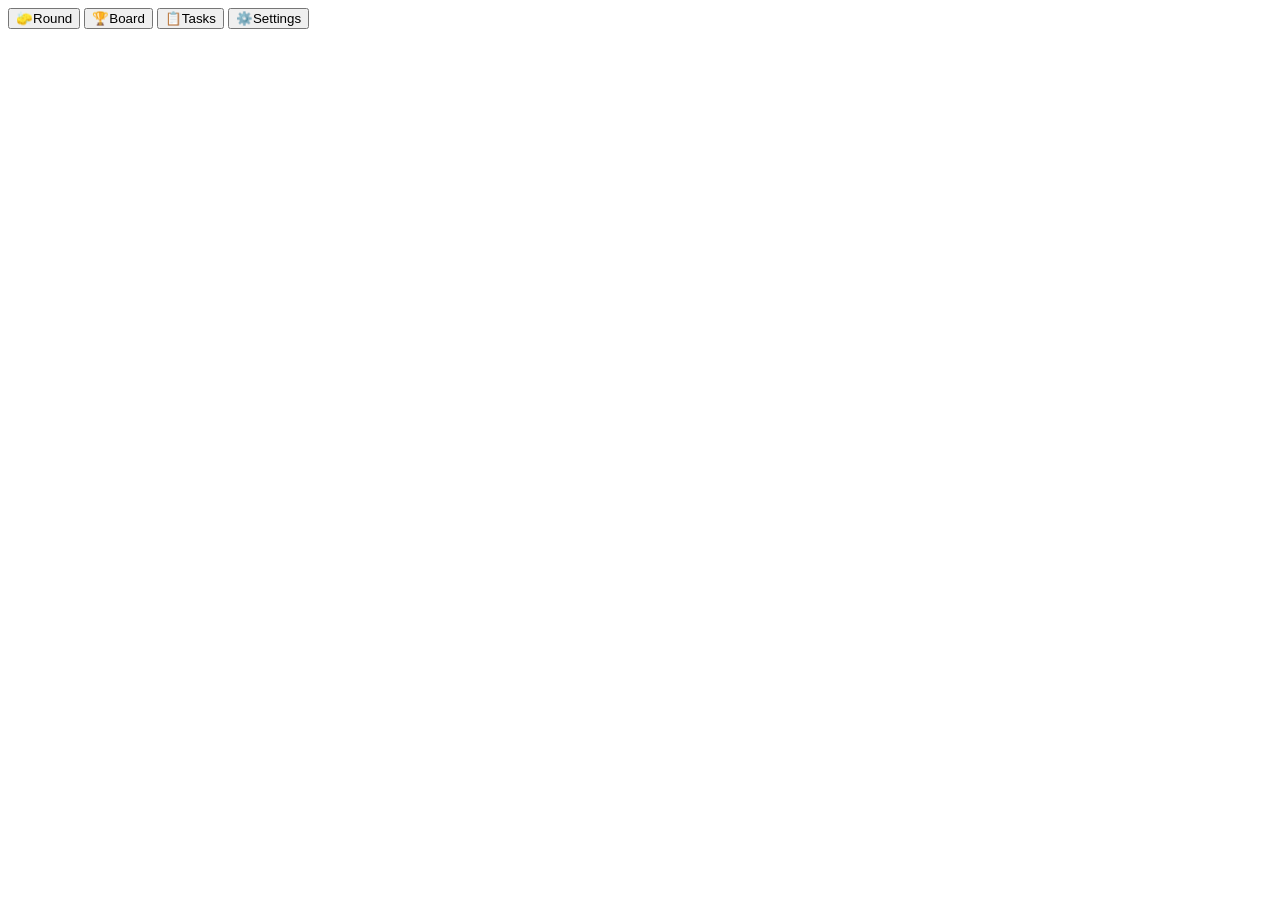
==== index.html @ fc2789f1 "Create index.html" ====
<!DOCTYPE html>
<html lang="en">
<head>
<meta charset="utf-8">
<meta name="viewport" content="width=device-width, initial-scale=1, viewport-fit=cover">
<title>Grime League</title>
<meta name="description" content="A monthly deep-clean league for two.">
<meta name="theme-color" content="#F5EEE1" media="(prefers-color-scheme: light)">
<meta name="theme-color" content="#131210" media="(prefers-color-scheme: dark)">
<meta name="apple-mobile-web-app-capable" content="yes">
<meta name="mobile-web-app-capable" content="yes">
<meta name="apple-mobile-web-app-status-bar-style" content="black-translucent">
<meta name="apple-mobile-web-app-title" content="Grime League">
<meta name="format-detection" content="telephone=no">
<link rel="manifest" href="manifest.webmanifest">
<link rel="icon" type="image/png" sizes="192x192" href="icon-192.png">
<link rel="apple-touch-icon" href="apple-touch-icon.png">
<link rel="preconnect" href="https://fonts.googleapis.com">
<link rel="preconnect" href="https://fonts.gstatic.com" crossorigin>
<link href="https://fonts.googleapis.com/css2?family=Bowlby+One&display=swap" rel="stylesheet">
<link rel="stylesheet" href="app.css?v=1">
</head>
<body>
<main id="main"></main>
<nav id="tabs" aria-label="Sections">
  <button class="tab on" data-tab="round"><span class="ti">🧽</span>Round</button>
  <button class="tab" data-tab="board"><span class="ti">🏆</span>Board</button>
  <button class="tab" data-tab="tasks"><span class="ti">📋</span>Tasks</button>
  <button class="tab" data-tab="settings"><span class="ti">⚙️</span>Settings</button>
</nav>
<div id="toast" role="status" aria-live="polite"></div>
<canvas id="fx"></canvas>
<script type="module" src="app.js?v=1"></script>
</body>
</html>
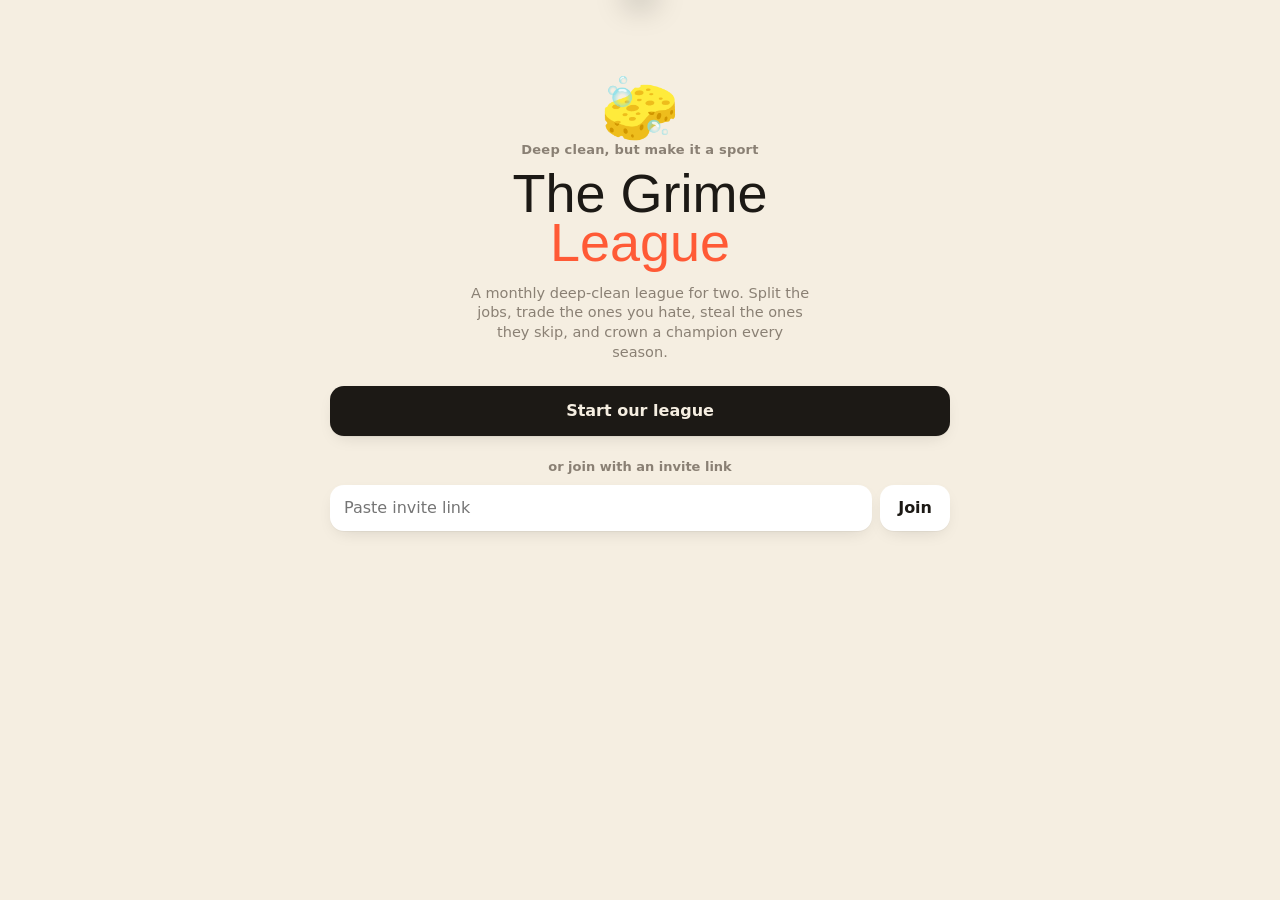
==== commit 7ac49403: "Update index.html" ====
--- a/index.html
+++ b/index.html
@@ -18,7 +18,27 @@
 <link rel="preconnect" href="https://fonts.googleapis.com">
 <link rel="preconnect" href="https://fonts.gstatic.com" crossorigin>
 <link href="https://fonts.googleapis.com/css2?family=Bowlby+One&display=swap" rel="stylesheet">
-<link rel="stylesheet" href="app.css?v=1">
+<link rel="stylesheet" href="app.css?v=2">
+<script>
+// Home-screen app on iPhone: iOS sizes the page as if the status bar were not there, which leaves the
+// tab bar floating above the bottom edge. Measure the real screen height and size the app to it.
+(function () {
+  var standalone = window.navigator.standalone === true || (window.matchMedia && matchMedia('(display-mode: standalone)').matches);
+  if (!standalone) return;
+  var root = document.documentElement;
+  root.setAttribute('data-standalone', '');
+  function fit() {
+    var land = window.innerWidth > window.innerHeight;
+    var sh = land ? Math.min(screen.width, screen.height) : Math.max(screen.width, screen.height);
+    var gap = sh - window.innerHeight;
+    if (gap > 0 && gap < 140) root.style.setProperty('--app-h', sh + 'px');
+    else root.style.removeProperty('--app-h');
+  }
+  fit();
+  window.addEventListener('resize', fit);
+  window.addEventListener('orientationchange', function () { setTimeout(fit, 300); });
+})();
+</script>
 </head>
 <body>
 <main id="main"></main>
--- a/app.css
+++ b/app.css
@@ -0,0 +1,234 @@
+:root{
+  --bg:#F5EEE1;--card:#FFFFFF;--ink:#1C1915;--muted:#8A8074;--line:rgba(28,25,21,.08);--fill:rgba(28,25,21,.055);
+  --sun:#FFC73A;--good:#2FA84F;--warn:#FF8A00;--bad:#E5484D;--p0:#FF5A36;--p1:#139E9B;
+  --r:18px;--shadow:0 1px 0 rgba(28,25,21,.04),0 6px 18px -8px rgba(28,25,21,.18);
+  --tabh:58px;--sat:env(safe-area-inset-top,0px);--sab:env(safe-area-inset-bottom,0px);
+  color-scheme:light dark;
+}
+@media (prefers-color-scheme:dark){
+  :root{--bg:#131210;--card:#1F1D1A;--ink:#F4EEE5;--muted:#9E9589;--line:rgba(255,255,255,.08);--fill:rgba(255,255,255,.08);--shadow:0 1px 0 rgba(0,0,0,.4),0 8px 22px -10px rgba(0,0,0,.7)}
+}
+*{box-sizing:border-box;-webkit-tap-highlight-color:transparent}
+html,body{margin:0;height:100%;background:var(--bg);color:var(--ink);font:16px/1.35 -apple-system,BlinkMacSystemFont,"SF Pro Text","Segoe UI",system-ui,sans-serif;-webkit-font-smoothing:antialiased;overscroll-behavior:none}
+body{position:fixed;top:0;left:0;right:0;height:var(--app-h,100%);overflow:hidden}
+button{font:inherit;color:inherit;-webkit-user-select:none;user-select:none}
+#main{position:absolute;inset:0;overflow-y:auto;-webkit-overflow-scrolling:touch;padding:calc(var(--sat) + 14px) 16px calc(var(--tabh) + var(--sab) + 28px);overscroll-behavior-y:contain}
+body.noTabs #tabs{display:none}
+body.noTabs #main{padding-bottom:calc(var(--sab) + 24px)}
+#main>*{max-width:620px;margin-left:auto;margin-right:auto}
+
+.hdr{display:flex;justify-content:space-between;align-items:flex-end;gap:10px;margin:4px auto 16px}
+.hdr h1{font-family:"Bowlby One",-apple-system,sans-serif;font-weight:400;font-size:38px;line-height:1;margin:2px 0 0;letter-spacing:.2px}
+.hdr h1 small{font-size:20px;color:var(--muted)}
+.hsub{font-size:13px;font-weight:600;color:var(--muted);letter-spacing:.2px}
+.hright{display:flex;flex-direction:column;align-items:flex-end;gap:8px}
+.hbtns{display:flex;gap:8px}
+.sync{font-size:11px;font-weight:600;color:var(--muted);display:inline-flex;align-items:center;gap:5px;white-space:nowrap}
+.sync i{width:7px;height:7px;border-radius:50%;background:#aaa}
+.sync.live i{background:var(--good)}.sync.saving i{background:var(--sun)}.sync.connecting i{background:var(--sun)}
+.sync.offline i,.sync.local i{background:var(--warn)}.sync.error i{background:var(--bad)}
+.iconbtn{width:38px;height:38px;border-radius:50%;border:0;background:var(--card);box-shadow:var(--shadow);display:grid;place-items:center;cursor:pointer;color:var(--ink)}
+.iconbtn:disabled{opacity:.35}
+.iconbtn:active{transform:scale(.92)}
+.iconbtn.add{background:var(--ink);color:var(--bg)}
+.iconbtn.sm{width:30px;height:30px;box-shadow:none;background:var(--fill)}
+
+.av{--pc:#888;display:inline-grid;place-items:center;width:40px;height:40px;border-radius:50%;background:color-mix(in srgb,var(--pc) 22%,var(--card));box-shadow:inset 0 0 0 2.5px var(--pc);font-size:21px;flex:none}
+.av.sm{width:30px;height:30px;font-size:15px;box-shadow:inset 0 0 0 2px var(--pc)}
+.av.lg{width:58px;height:58px;font-size:30px;box-shadow:inset 0 0 0 3px var(--pc)}
+
+.duel{display:grid;grid-template-columns:1fr 1fr;gap:10px;position:relative}
+.fighter{--pc:#888;position:relative;background:var(--card);border-radius:var(--r);padding:14px 14px 12px;box-shadow:var(--shadow);overflow:hidden}
+.fighter:before{content:"";position:absolute;inset:0 0 auto 0;height:5px;background:var(--pc)}
+.fhead{display:flex;align-items:center;gap:10px}
+.fname{font-weight:700;font-size:16px;line-height:1.1}
+.fname em{font-style:normal;font-size:10px;font-weight:700;text-transform:uppercase;letter-spacing:.6px;background:var(--fill);color:var(--muted);padding:2px 6px;border-radius:6px;vertical-align:2px}
+.frank{font-size:11.5px;color:var(--muted);font-weight:600;margin-top:2px}
+.fscore{font-family:"Bowlby One",sans-serif;font-size:46px;line-height:1;margin:12px 0 8px;color:var(--pc)}
+.fscore span{font-family:-apple-system,sans-serif;font-size:13px;font-weight:700;color:var(--muted);margin-left:4px}
+.fsub{font-size:12px;color:var(--muted);font-weight:600;margin-top:6px}
+.crown{position:absolute;top:12px;right:10px;font-size:10.5px;font-weight:800;text-transform:uppercase;letter-spacing:.4px;background:var(--sun);color:#1C1915;padding:3px 7px;border-radius:99px;transform:rotate(4deg)}
+.vs{position:absolute;left:50%;top:50%;transform:translate(-50%,-50%) rotate(-8deg);font-family:"Bowlby One",sans-serif;font-size:13px;background:var(--ink);color:var(--bg);width:34px;height:34px;border-radius:50%;display:grid;place-items:center;border:3px solid var(--bg)}
+.meter{height:9px;border-radius:99px;background:var(--fill);overflow:hidden}
+.meter i{display:block;height:100%;border-radius:99px;background:var(--pc,var(--ink));transition:width .6s cubic-bezier(.3,1.3,.5,1)}
+.meter.team{height:12px;margin-top:10px}
+.meter.team i{background:linear-gradient(90deg,var(--p0),var(--sun),var(--p1))}
+.meter.thin{height:6px;margin:6px 0 4px}
+
+.card{background:var(--card);border-radius:var(--r);padding:14px 16px;box-shadow:var(--shadow);margin-top:12px}
+.eyebrow{font-size:11.5px;font-weight:700;text-transform:uppercase;letter-spacing:.7px;color:var(--muted)}
+.row-sb{display:flex;justify-content:space-between;align-items:center;gap:12px}
+.tg{font-size:15px;margin-top:3px}
+.tnum{font-family:"Bowlby One",sans-serif;font-size:28px;line-height:1}
+.tnum span{font-size:16px;color:var(--muted)}
+.team.won{background:linear-gradient(135deg,color-mix(in srgb,var(--p0) 16%,var(--card)),color-mix(in srgb,var(--p1) 16%,var(--card)))}
+.fun{display:grid;gap:10px}
+.funrow{display:flex;gap:10px;align-items:flex-start}
+.funrow p{margin:0;font-size:14.5px}
+.tag{flex:none;font-size:10.5px;font-weight:800;letter-spacing:.6px;text-transform:uppercase;background:var(--ink);color:var(--bg);border-radius:7px;padding:3px 7px;margin-top:1px;min-width:74px;text-align:center}
+.tag.q{background:var(--sun);color:#1C1915}
+.banner{margin-top:12px;border-radius:14px;padding:11px 14px;font-size:14px;background:var(--fill)}
+.banner.hot{background:#1C1915;color:#fff}
+.banner.hot b{color:var(--sun)}
+@media (prefers-color-scheme:dark){.banner.hot{background:#2a2216;border:1px solid #5a4416}}
+
+.filters{display:flex;gap:8px;align-items:center;margin:20px auto 4px}
+.seg{display:inline-flex;background:var(--fill);border-radius:11px;padding:2px;gap:2px;flex:1;min-width:0}
+.seg button{flex:1;border:0;background:transparent;padding:7px 10px;border-radius:9px;font-size:13.5px;font-weight:600;cursor:pointer;white-space:nowrap;overflow:hidden;text-overflow:ellipsis;color:var(--ink)}
+.seg button.on{background:var(--card);box-shadow:0 1px 4px rgba(0,0,0,.14)}
+.seg.wide{display:flex;width:100%}
+.seg.sm{flex:none}
+.seg.sm button{padding:6px 12px;flex:none;overflow:visible}
+.pill{border:0;background:var(--fill);border-radius:11px;padding:8px 12px;font-size:13.5px;font-weight:600;cursor:pointer;white-space:nowrap}
+.pill.on{background:var(--ink);color:var(--bg)}
+.hint{display:flex;justify-content:space-between;align-items:center;font-size:12.5px;color:var(--muted);font-weight:600;margin:10px auto 0;padding:0 4px}
+.hint button{border:0;background:none;color:var(--muted);font-size:13px;padding:4px 6px;cursor:pointer}
+
+.glabel{display:flex;justify-content:space-between;font-size:12.5px;font-weight:700;text-transform:uppercase;letter-spacing:.6px;color:var(--muted);margin:22px auto 7px;padding:0 4px}
+.list{background:var(--card);border-radius:var(--r);box-shadow:var(--shadow);overflow:hidden}
+.lrow{display:flex;align-items:center;gap:12px;padding:12px 14px;min-height:52px;position:relative}
+.lrow+.lrow:before,.swipe+.swipe:before{content:"";position:absolute;top:0;left:16px;right:0;height:1px;background:var(--line);z-index:2}
+.lrow.tap{cursor:pointer}
+.lrow.tap:active{background:var(--fill)}
+.lrow svg{color:var(--muted);flex:none}
+.lrow.col{flex-direction:column;align-items:stretch;gap:9px}
+.grow{flex:1;min-width:0}
+.tname{font-weight:600;font-size:15.5px;line-height:1.25}
+.fine{font-size:12.5px;color:var(--muted);margin-top:2px}
+.center{text-align:center}
+.remoji{font-size:24px;width:32px;text-align:center;flex:none}
+
+.swipe{position:relative;overflow:hidden;touch-action:pan-y}
+.swipe .act-l,.swipe .act-r{position:absolute;inset:0;display:flex;align-items:center;padding:0 22px;font-weight:800;font-size:14px;color:#fff;opacity:0}
+.swipe .act-l{background:var(--good)}
+.swipe .act-r{background:var(--warn);justify-content:flex-end}
+.swipe.done .act-l{background:#8A8074}
+.swipe.done .act-l:after{content:" (undo)"}
+.swipe.show-l .act-l,.swipe.show-r .act-r{opacity:.55}
+.swipe.armed .act-l,.swipe.armed .act-r{opacity:1}
+.swipe.done.show-r .act-r{opacity:0}
+.fg{position:relative;display:flex;align-items:center;gap:12px;padding:11px 12px 11px 14px;background:var(--card);transition:transform .32s cubic-bezier(.3,1.25,.5,1);z-index:1}
+.dragging .fg{transition:none}
+.fg:after{content:"";position:absolute;left:0;top:10px;bottom:10px;width:4px;border-radius:0 4px 4px 0;background:var(--pc)}
+.check{--bc:#888;flex:none;width:30px;height:30px;border-radius:50%;border:2.5px solid color-mix(in srgb,var(--pc) 65%,transparent);background:transparent;display:grid;place-items:center;color:transparent;cursor:pointer;padding:0;transition:transform .15s}
+.check:active{transform:scale(.85)}
+.done .check{background:var(--bc);border-color:var(--bc);color:#fff;animation:pop .35s cubic-bezier(.3,1.6,.5,1)}
+@keyframes pop{0%{transform:scale(.6)}100%{transform:scale(1)}}
+.tbody{flex:1;min-width:0;cursor:pointer}
+.done .tname{color:var(--muted);text-decoration:line-through;text-decoration-thickness:1.5px}
+.tmeta{display:flex;flex-wrap:wrap;gap:5px;margin-top:4px;font-size:11.5px;font-weight:600;color:var(--muted)}
+.tmeta span{background:var(--fill);border-radius:6px;padding:2px 6px}
+.tmeta .ptag{background:var(--ink);color:var(--bg)}
+.tmeta .ptag.snag,.tmeta .myst{background:var(--sun);color:#1C1915}
+.tmeta .one{background:color-mix(in srgb,var(--p1) 22%,transparent);color:var(--ink)}
+.who{flex:none;cursor:pointer}
+.empty{text-align:center;color:var(--muted);font-weight:600;padding:28px 16px;font-size:14.5px}
+.next .chips{display:flex;flex-wrap:wrap;gap:6px;margin-top:9px}
+.chips span{font-size:12.5px;font-weight:600;background:var(--fill);border-radius:8px;padding:4px 8px}
+
+.season{text-align:center;position:relative;overflow:hidden;background:linear-gradient(160deg,color-mix(in srgb,var(--sun) 28%,var(--card)),var(--card) 60%)}
+.trophy{font-size:40px;line-height:1;margin-bottom:6px}
+.stand{display:flex;align-items:flex-start;justify-content:center;gap:10px;margin:14px 0 10px}
+.sp{flex:1;display:flex;flex-direction:column;align-items:center;gap:4px;padding:10px 6px;border-radius:14px}
+.sp.lead{background:color-mix(in srgb,var(--pc) 14%,transparent)}
+.spn{font-weight:700}
+.spw{font-family:"Bowlby One",sans-serif;font-size:30px;line-height:1;color:var(--pc)}
+.spw span{font-family:-apple-system,sans-serif;font-size:12px;color:var(--muted);font-weight:600}
+.spvs{font-family:"Bowlby One",sans-serif;font-size:22px;color:var(--muted);align-self:center}
+.hof{padding:6px 0;font-size:15px}
+.rank .meter i{background:var(--pc)}
+.bigline{font-size:17px;margin-top:4px}
+.badges{display:grid;grid-template-columns:repeat(3,1fr);gap:8px;margin-top:10px}
+.badge{--pc:#888;background:var(--card);border-radius:14px;padding:12px 8px;text-align:center;box-shadow:var(--shadow);opacity:.5}
+.badge.got{opacity:1;box-shadow:var(--shadow),inset 0 0 0 2px color-mix(in srgb,var(--pc) 70%,transparent)}
+.be{font-size:26px;line-height:1.1}
+.bt{font-size:12px;font-weight:700;margin-top:5px;line-height:1.2}
+.bd{font-size:10.5px;color:var(--muted);margin-top:3px;line-height:1.25}
+.hist{cursor:pointer}
+.hscore{font-family:"Bowlby One",sans-serif;font-size:17px;white-space:nowrap}
+.hw{width:30px;display:grid;place-items:center;font-size:20px}
+.livetag{font-size:10px;font-weight:800;text-transform:uppercase;background:var(--bad);color:#fff;border-radius:5px;padding:1px 5px;vertical-align:2px}
+
+.lead{color:var(--muted);font-size:14.5px;margin:14px auto}
+.bigbtn{display:flex;align-items:center;justify-content:center;gap:8px;width:100%;border:0;border-radius:14px;padding:14px;font-weight:700;font-size:16px;background:var(--card);box-shadow:var(--shadow);cursor:pointer;margin-top:12px;color:var(--ink)}
+.bigbtn:active{transform:scale(.98);opacity:.85}
+.bigbtn.primary{background:var(--pc,var(--ink));color:#fff}
+.bigbtn.primary:not([style]){background:var(--ink);color:var(--bg)}
+.bigbtn.ghost{background:transparent;box-shadow:none;color:var(--muted)}
+.bigbtn.danger{background:transparent;box-shadow:none;color:var(--bad)}
+.ord{flex:none}
+.stepper{display:flex;align-items:center;background:var(--fill);border-radius:11px;flex:none}
+.stepper button{border:0;background:transparent;width:38px;height:34px;font-size:20px;font-weight:600;cursor:pointer;color:var(--ink)}
+.stepper span{min-width:52px;text-align:center;font-weight:700;font-size:14px}
+.stepper.big span{font-family:"Bowlby One",sans-serif;font-size:22px;min-width:60px}
+.stepper.big button{width:52px;height:44px;font-size:24px}
+input.sw{flex:none;width:51px;height:31px;margin:0;accent-color:var(--good)}
+html.noswitch input.sw{appearance:none;-webkit-appearance:none;background:var(--fill);border-radius:99px;position:relative;cursor:pointer;transition:background .2s}
+html.noswitch input.sw:after{content:"";position:absolute;top:2px;left:2px;width:27px;height:27px;border-radius:50%;background:#fff;box-shadow:0 2px 5px rgba(0,0,0,.2);transition:transform .2s}
+html.noswitch input.sw:checked{background:var(--good)}
+html.noswitch input.sw:checked:after{transform:translateX(20px)}
+.foot{margin:26px auto}
+
+.sheet-ov{position:fixed;top:0;left:0;right:0;height:var(--app-h,100%);background:rgba(0,0,0,0);z-index:40;display:flex;align-items:flex-end;justify-content:center;transition:background .28s}
+.sheet-ov.in{background:rgba(0,0,0,.42)}
+.sheet{width:100%;max-width:560px;max-height:92vh;overflow-y:auto;background:var(--bg);border-radius:22px 22px 0 0;padding:8px 18px calc(var(--sab) + 18px);transform:translateY(105%);transition:transform .32s cubic-bezier(.25,1.1,.4,1);box-shadow:0 -10px 40px rgba(0,0,0,.25)}
+.sheet-ov.in .sheet{transform:none}
+.grab{width:40px;height:5px;border-radius:9px;background:var(--line);margin:2px auto 12px;box-shadow:inset 0 0 0 9px var(--fill)}
+.shead{display:flex;align-items:center;gap:12px;margin-bottom:14px}
+.shead h2{font-size:22px;line-height:1.2;margin:2px 0 0}
+.shead .remoji{font-size:34px;width:48px}
+.facts{display:grid;grid-template-columns:repeat(3,1fr);gap:8px}
+.facts>div{background:var(--card);border-radius:14px;padding:10px;text-align:center;display:flex;flex-direction:column;align-items:center;gap:3px;box-shadow:var(--shadow)}
+.facts b{font-family:"Bowlby One",sans-serif;font-size:22px;line-height:30px}
+.facts span{font-size:12px;color:var(--muted);font-weight:600}
+.donebox{margin-top:12px;border-radius:14px;padding:11px 14px;background:color-mix(in srgb,var(--pc) 18%,var(--card));font-size:14.5px}
+.tipbox{margin-top:12px;border-radius:14px;padding:12px 14px;background:color-mix(in srgb,var(--sun) 22%,var(--card));font-size:14.5px;line-height:1.45}
+.earn{margin-top:10px;font-size:13.5px;color:var(--muted);text-align:center}
+.btns{margin-top:6px}
+.fld{display:block;margin:12px 0}
+.fld>span{display:block;font-size:12.5px;font-weight:700;color:var(--muted);text-transform:uppercase;letter-spacing:.5px;margin:0 0 6px 4px}
+.fld>span em{font-style:normal;text-transform:none;letter-spacing:0;font-weight:500}
+.fld input,.fld select,.fld textarea{width:100%;font:inherit;font-size:16px;color:var(--ink);background:var(--card);border:0;border-radius:12px;padding:12px 14px;box-shadow:var(--shadow);-webkit-appearance:none;appearance:none}
+.fld textarea{resize:vertical;line-height:1.4}
+.fld select{background-image:linear-gradient(45deg,transparent 50%,var(--muted) 50%),linear-gradient(135deg,var(--muted) 50%,transparent 50%);background-position:calc(100% - 20px) 52%,calc(100% - 14px) 52%;background-size:6px 6px;background-repeat:no-repeat}
+.emojis{display:grid;grid-template-columns:repeat(auto-fill,minmax(44px,1fr));gap:6px}
+.emojis button{border:0;background:var(--card);border-radius:12px;height:44px;font-size:22px;cursor:pointer;box-shadow:var(--shadow)}
+.emojis button.on{box-shadow:inset 0 0 0 2.5px var(--ink)}
+.swatches{display:flex;gap:10px;flex-wrap:wrap}
+.swatches button{width:38px;height:38px;border-radius:50%;border:0;cursor:pointer}
+.swatches button.on{box-shadow:0 0 0 3px var(--bg),0 0 0 5.5px var(--ink)}
+.pick{display:grid;grid-template-columns:1fr 1fr;gap:10px}
+.pick button{display:flex;flex-direction:column;align-items:center;gap:8px;border:0;background:var(--card);border-radius:18px;padding:18px 8px;font-weight:700;font-size:17px;box-shadow:var(--shadow),inset 0 0 0 2.5px var(--pc);cursor:pointer}
+.pick button:active{transform:scale(.97)}
+.linkbox{font-family:ui-monospace,Menlo,monospace;font-size:12.5px;word-break:break-all;background:var(--card);border-radius:12px;padding:12px;box-shadow:var(--shadow);-webkit-user-select:all;user-select:all}
+.steps{padding-left:22px;line-height:1.5}
+.steps li{margin:8px 0}
+.steps svg{vertical-align:-4px;color:#2E86FF}
+
+#tabs{position:absolute;left:0;right:0;bottom:0;z-index:20;display:flex;justify-content:space-around;padding:5px 8px max(6px,var(--sab));background:color-mix(in srgb,var(--bg) 78%,transparent);-webkit-backdrop-filter:saturate(180%) blur(20px);backdrop-filter:saturate(180%) blur(20px);border-top:.5px solid var(--line)}
+.tab{flex:1;max-width:120px;border:0;background:none;display:flex;flex-direction:column;align-items:center;gap:2px;font-size:10.5px;font-weight:600;color:var(--muted);padding:2px 0;cursor:pointer}
+.tab .ti{font-size:22px;line-height:26px;filter:grayscale(1);opacity:.55;transition:transform .2s}
+.tab.on{color:var(--ink)}
+.tab.on .ti{filter:none;opacity:1;transform:translateY(-1px) scale(1.08)}
+
+#toast{position:fixed;left:50%;top:calc(var(--sat) + 10px);transform:translate(-50%,-160%);background:var(--ink);color:var(--bg);padding:11px 16px;border-radius:16px;font-size:14.5px;font-weight:500;box-shadow:0 10px 30px rgba(0,0,0,.25);z-index:60;max-width:calc(100% - 28px);width:max-content;text-align:center;transition:transform .4s cubic-bezier(.3,1.3,.5,1)}
+#toast.on{transform:translate(-50%,0)}
+#toast b{color:var(--sun)}
+@media (prefers-color-scheme:dark){#toast b{color:#B57800}}
+#fx{position:fixed;inset:0;width:100%;height:100%;pointer-events:none;z-index:55}
+
+.welcome{text-align:center;padding-top:7vh}
+.logo{font-size:64px;line-height:1;display:inline-block}
+.logo.spin{animation:wob 1s ease-in-out infinite}
+@keyframes wob{0%,100%{transform:rotate(-12deg)}50%{transform:rotate(12deg) scale(1.08)}}
+.wtitle{font-family:"Bowlby One",sans-serif;font-weight:400;font-size:54px;line-height:.92;margin:10px 0 0}
+.wtitle span{color:var(--p0)}
+.welcome .lead{max-width:340px;margin:16px auto 24px}
+.or{color:var(--muted);font-size:13px;font-weight:600;margin:22px 0 10px}
+.joinrow{display:flex;gap:8px}
+.joinrow input{flex:1;font:inherit;border:0;border-radius:14px;padding:12px 14px;background:var(--card);box-shadow:var(--shadow);color:var(--ink);min-width:0}
+.joinrow .bigbtn{width:auto;margin:0;padding:12px 18px}
+.loading{text-align:center;padding-top:30vh;color:var(--muted);font-weight:600}
+
+@media (max-width:370px){.hdr h1{font-size:32px}.fscore{font-size:38px}.badges{grid-template-columns:repeat(2,1fr)}}
+@media (prefers-reduced-motion:reduce){*{transition:none!important;animation:none!important}}
